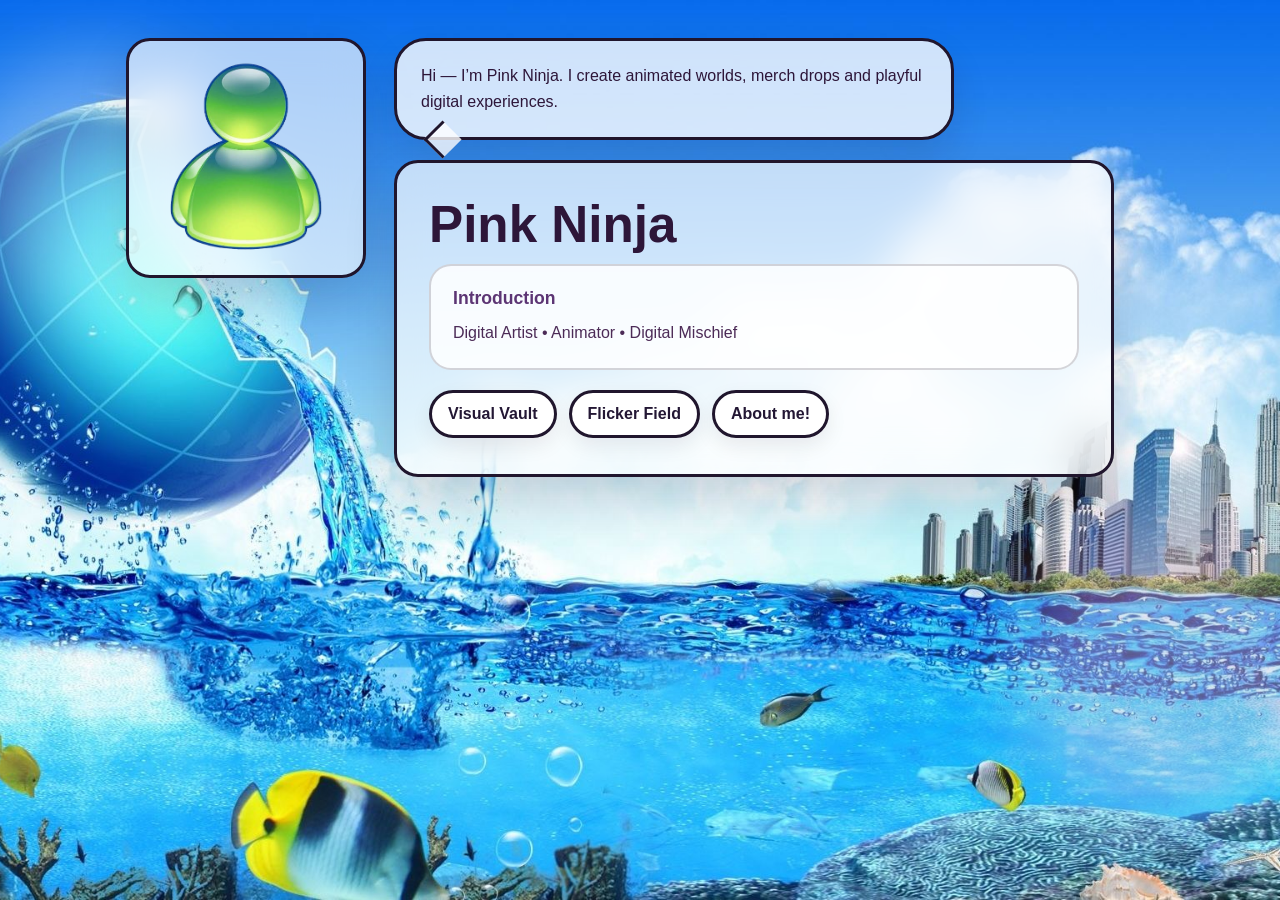
==== public/html/index.html @ 75b94ba5 "Deploy site" ====
<!DOCTYPE html>
<html lang="en">
<head>
  <meta charset="UTF-8" />
  <meta name="viewport" content="width=device-width, initial-scale=1.0" />
  <meta name="description" content="PinkNinja'sPortfolio" />
  <title>PinkNinja'sPortfolio</title>
  <link rel="stylesheet" href="../style/index.css" />
</head>
<body>
  <div class="sky-bg" aria-hidden="true">
    <div class="aurora aurora-one"></div>
    <div class="aurora aurora-two"></div>
  </div>
  <div class="bubbles" aria-hidden="true">
    <img src="../images/floating/star.png" alt="Floating star" class="size-xl" />
    <img src="../images/floating/clippy.png" alt="Floating paper clip" class="size-md" />
    <img src="../images/floating/music.png" alt="Floating music note" class="size-sm" />
    <img src="../images/floating/jellyfish.png" alt="Floating jellyfish" class="size-lg" />
    <img src="../images/floating/uranus.png" alt="Floating planet" class="size-md" />
    <img src="../images/floating/mrdna.png" alt="Floating Mr DNA" class="size-lg" />
    <img src="../images/floating/computer.png" alt="Floating computer" class="size-lg" />
    <img src="../images/floating/greencloud1.png" alt="Floating cloud" class="size-lg" />
    <img src="../images/floating/greencloud2.png" alt="Floating cloud" class="size-md" />
    <img src="../images/floating/greenperson.png" alt="Floating person" class="size-md" />
    <img src="../images/floating/tv.png" alt="Floating TV" class="size-md" />
    <img src="../images/floating/star.png" alt="Floating star" class="size-md" />
    <img src="../images/floating/music.png" alt="Floating music note" class="size-sm" />
    <img src="../images/floating/greencloud2.png" alt="Floating cloud" class="size-lg" />
    <img src="../images/floating/jellyfish.png" alt="Floating jellyfish" class="size-md" />
    <img src="../images/floating/computer.png" alt="Floating computer" class="size-lg" />
  </div>
  <main class="layout">
    <section class="profile-panel">
      <div class="profile-card">
        <img src="../images/floating/greenperson.png" alt="Profile preview" />
      </div>
    </section>

    <section class="content-panel">
      <div class="speech-bubble">
        <p>Hi — I’m Pink Ninja. I create animated worlds, merch drops and playful digital experiences.</p>
      </div>

      <aside class="window">
        <div class="window-header">
          <h1>Pink Ninja</h1>
        </div>

        <div class="intro-card">
          <h2>Introduction</h2>
          <p class="intro">Digital Artist • Animator • Digital Mischief</p>
        </div>

        <div class="directory">
          <a class="dir-btn" href="#">Visual Vault</a>
          <a class="dir-btn" href="#">Flicker Field</a>
          <a class="dir-btn" href="#">About me!</a>
        </div>
      </aside>
    </section>
  </main>
</body>
</html>
---- public/style/index.css ----
:root {
  color-scheme: light;
}

* {
  box-sizing: border-box;
}

body {
  margin: 0;
  min-height: 100vh;
  font-family: "Inter", "Segoe UI", Roboto, Arial, sans-serif;
  color: #2d1639;
  overflow: hidden;
  background: url(../images/background.jpg) center/cover no-repeat;
}

.sky-bg {
  position: fixed;
  inset: 0;
  z-index: -1;
  background: url(../images/background.jpg) center/cover no-repeat;
}

.aurora {
  position: absolute;
  border-radius: 50%;
  filter: blur(40px);
  opacity: 0.7;
  animation: drift 14s ease-in-out infinite alternate;
}

.aurora-one {
  width: 280px;
  height: 280px;
  left: -40px;
  top: 6%;
  background: rgba(255, 255, 255, 0.45);
}

.aurora-two {
  width: 320px;
  height: 320px;
  right: -50px;
  bottom: 8%;
  background: rgba(255, 194, 223, 0.5);
  animation-duration: 16s;
}

.layout {
  display: flex;
  gap: 28px;
  align-items: flex-start;
  justify-content: center;
  width: 100%;
  max-width: 1400px;
  margin: 0 auto;
  padding: clamp(16px, 3vw, 40px);
}

.window {
  flex: 1;
  width: 100%;
  max-width: 720px;
  padding: 36px 32px;
  border: 3px solid #20162d;
  border-radius: 24px;
  background: rgba(255, 255, 255, 0.7);
  backdrop-filter: blur(20px);
  -webkit-backdrop-filter: blur(20px);
  box-shadow: 0 22px 50px rgba(24, 13, 38, 0.16);
}

.profile-panel {
  flex: 0 0 240px;
  display: flex;
  align-items: flex-start;
  justify-content: center;
}

.profile-card {
  width: 240px;
  height: 240px;
  padding: 18px;
  border: 3px solid #20162d;
  border-radius: 24px;
  background: rgba(255, 255, 255, 0.65);
  backdrop-filter: blur(20px);
  -webkit-backdrop-filter: blur(20px);
  box-shadow: 0 22px 50px rgba(24, 13, 38, 0.16);
  display: flex;
  align-items: center;
  justify-content: center;
}

.profile-card img {
  width: 100%;
  height: 100%;
  object-fit: contain;
}

.content-panel {
  display: flex;
  flex-direction: column;
  gap: 20px;
  width: 100%;
  max-width: 760px;
}

.speech-bubble {
  position: relative;
  max-width: 560px;
  padding: 22px 24px;
  border: 3px solid #20162d;
  border-radius: 32px;
  background: rgba(255, 255, 255, 0.8);
  box-shadow: 0 18px 35px rgba(24, 13, 38, 0.12);
}

.speech-bubble::after {
  content: "";
  position: absolute;
  bottom: -16px;
  left: 32px;
  width: 24px;
  height: 24px;
  background: rgba(255, 255, 255, 0.8);
  transform: rotate(45deg);
  border-left: 3px solid #20162d;
  border-bottom: 3px solid #20162d;
}

.speech-bubble p {
  margin: 0;
  color: #2d1639;
  font-size: 1rem;
  line-height: 1.6;
}

.window-header h1 {
  margin: 0 0 14px;
}

.intro-card {
  padding: 22px;
  border: 2px solid rgba(32, 22, 45, 0.18);
  border-radius: 22px;
  background: rgba(255, 255, 255, 0.85);
  margin-bottom: 20px;
}

.intro-card h2 {
  margin: 0 0 10px;
  font-size: 1.1rem;
  color: #5c3574;
}

.intro-card p {
  margin: 0;
  color: #4c2b57;
  line-height: 1.7;
}

.directory {
  display: flex;
  flex-wrap: wrap;
  gap: 12px;
}

h1 {
  margin: 0 0 10px;
  font-size: clamp(2.2rem, 4vw, 3.3rem);
  line-height: 1;
}

.intro {
  margin: 0 0 24px;
  font-size: 1rem;
  line-height: 1.7;
  color: #4c2b57;
}

.dir-btn {
  display: inline-flex;
  align-items: center;
  justify-content: center;
  text-decoration: none;
  color: #231734;
  font-weight: 700;
  padding: 12px 16px;
  border: 3px solid #20162d;
  border-radius: 999px;
  background: #ffffff;
  box-shadow: 0 8px 20px rgba(24, 13, 38, 0.08);
  transition: transform 0.2s ease, box-shadow 0.2s ease;
}

.dir-btn:hover {
  transform: translateY(-2px);
  box-shadow: 0 12px 24px rgba(24, 13, 38, 0.15);
}

.bubbles {
  position: fixed;
  inset: 0;
  overflow: hidden;
  pointer-events: none;
  z-index: 0;
}

.layout {
  position: relative;
  z-index: 1;
}

.bubbles img {
  position: absolute;
  bottom: -90px;
  object-fit: contain;
  animation: float 11s ease-in infinite;
  animation-fill-mode: forwards;
  filter: drop-shadow(0 2px 4px rgba(0,0,0,0.14));
  will-change: transform, opacity;
}

/* Size variants */
.bubbles img.size-sm {
  width: 40px;
  height: 40px;
}

.bubbles img.size-md {
  width: 60px;
  height: 60px;
}

.bubbles img.size-lg {
  width: 82px;
  height: 82px;
  bottom: -210px;
}

.bubbles img.size-xl {
  width: 104px;
  height: 104px;
  bottom: -260px;
}

/* Animation variations */
.bubbles img:nth-child(1) {
  left: 5%;
  animation-duration: 10.2s;
  animation-delay: 0s;
}

.bubbles img:nth-child(2) {
  left: 11%;
  animation-duration: 11.0s;
  animation-delay: 1.2s;
}

.bubbles img:nth-child(3) {
  left: 17%;
  animation-duration: 9.3s;
  animation-delay: 0.5s;
}

.bubbles img:nth-child(4) {
  left: 23%;
  animation-duration: 12.4s;
  animation-delay: 1.0s;
}

.bubbles img:nth-child(5) {
  left: 29%;
  animation-duration: 10.6s;
  animation-delay: 0.7s;
}

.bubbles img:nth-child(6) {
  left: 35%;
  animation-duration: 11.8s;
  animation-delay: 1.4s;
}

.bubbles img:nth-child(7) {
  left: 41%;
  animation-duration: 9.9s;
  animation-delay: 0.3s;
}

.bubbles img:nth-child(8) {
  left: 47%;
  animation-duration: 12.0s;
  animation-delay: 2.0s;
}

.bubbles img:nth-child(9) {
  left: 53%;
  animation-duration: 10.1s;
  animation-delay: 0.8s;
}

.bubbles img:nth-child(10) {
  left: 59%;
  animation-duration: 11.2s;
  animation-delay: 1.0s;
}

.bubbles img:nth-child(11) {
  left: 65%;
  animation-duration: 9.5s;
  animation-delay: 0.4s;
}

.bubbles img:nth-child(12) {
  left: 71%;
  animation-duration: 11.5s;
  animation-delay: 1.6s;
}

.bubbles img:nth-child(13) {
  left: 77%;
  animation-duration: 10.3s;
  animation-delay: 0.9s;
}

.bubbles img:nth-child(14) {
  left: 83%;
  animation-duration: 12.1s;
  animation-delay: 1.2s;
}

.bubbles img:nth-child(15) {
  left: 89%;
  animation-duration: 9.7s;
  animation-delay: 0.2s;
}

.bubbles img:nth-child(16) {
  left: 95%;
  animation-duration: 11.0s;
  animation-delay: 1.5s;
}

@keyframes float {
  0% {
    transform: translateY(0) scale(1);
    opacity: 1;
  }
  100% {
    transform: translateY(-120vh) scale(1.5);
    opacity: 0;
  }
}

@keyframes drift {
  0% {
    transform: translate3d(0, 0, 0) scale(1);
  }
  100% {
    transform: translate3d(16px, -18px, 0) scale(1.08);
  }
}

@media (max-width: 780px) {
  body {
    overflow: auto;
  }

  .layout {
    flex-direction: column;
    justify-content: center;
    align-items: center;
    padding: 24px 16px 40px;
  }

  .window {
    width: 100%;
    max-width: 100%;
    margin: 0 auto;
  }

  .profile-panel,
  .content-panel {
    width: 100%;
    max-width: 560px;
  }

  .profile-card {
    width: 100%;
    max-width: 420px;
    height: auto;
  }

  .speech-bubble {
    width: 100%;
    max-width: none;
  }

  .speech-bubble::after {
    left: 20px;
  }
}
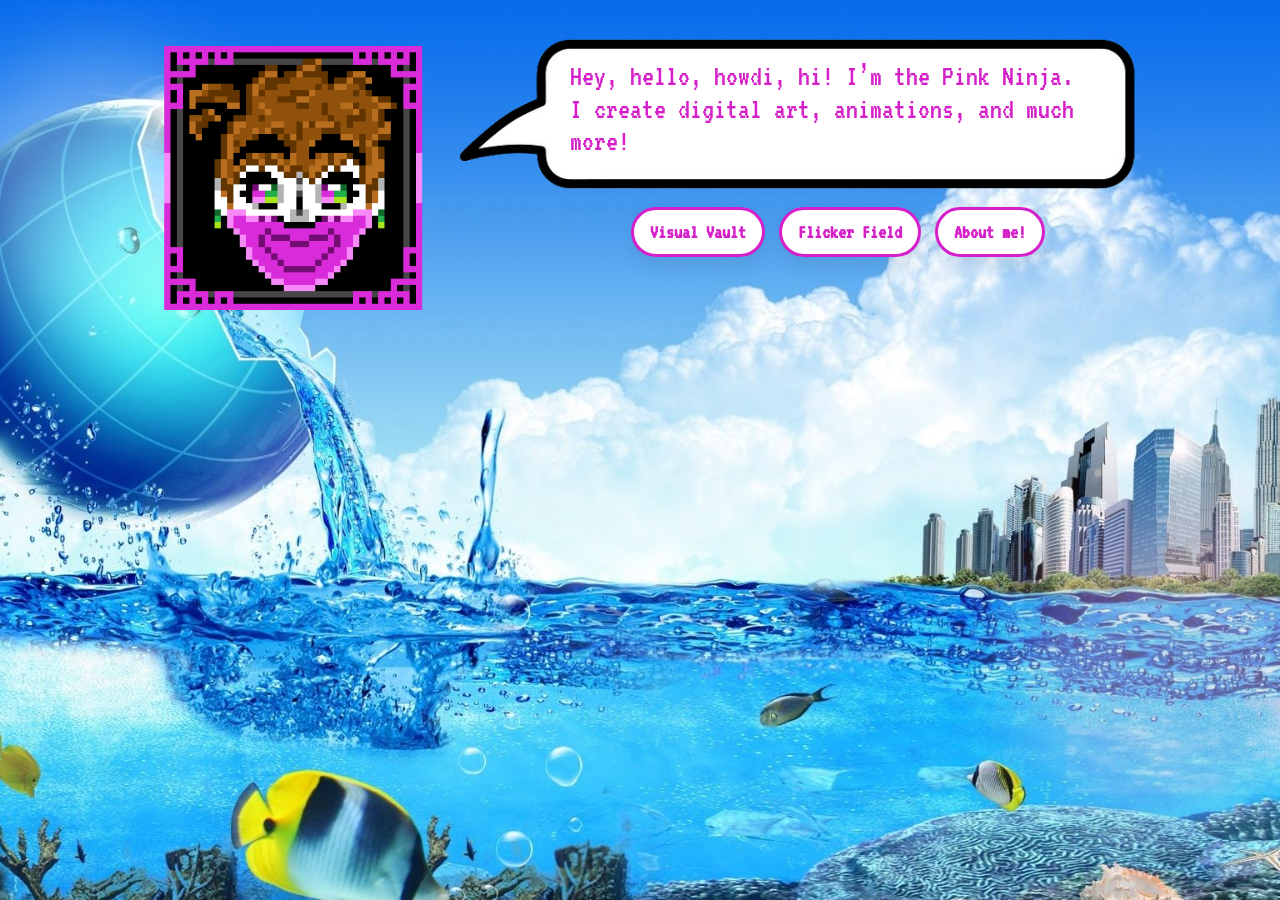
==== commit 8b89b2f3: "Deploy site" ====
--- a/public/html/index.html
+++ b/public/html/index.html
@@ -22,8 +22,6 @@
     <img src="../images/floating/computer.png" alt="Floating computer" class="size-lg" />
     <img src="../images/floating/greencloud1.png" alt="Floating cloud" class="size-lg" />
     <img src="../images/floating/greencloud2.png" alt="Floating cloud" class="size-md" />
-    <img src="../images/floating/greenperson.png" alt="Floating person" class="size-md" />
-    <img src="../images/floating/tv.png" alt="Floating TV" class="size-md" />
     <img src="../images/floating/star.png" alt="Floating star" class="size-md" />
     <img src="../images/floating/music.png" alt="Floating music note" class="size-sm" />
     <img src="../images/floating/greencloud2.png" alt="Floating cloud" class="size-lg" />
@@ -33,31 +31,20 @@
   <main class="layout">
     <section class="profile-panel">
       <div class="profile-card">
-        <img src="../images/floating/greenperson.png" alt="Profile preview" />
+        <img src="../images/homepage/faceimage.gif" alt="Profile preview" />
       </div>
     </section>
 
     <section class="content-panel">
       <div class="speech-bubble">
-        <p>Hi — I’m Pink Ninja. I create animated worlds, merch drops and playful digital experiences.</p>
+        <p>Hey, hello, howdi, hi! I’m the Pink Ninja. I create digital art, animations, and much more!</p>
       </div>
 
-      <aside class="window">
-        <div class="window-header">
-          <h1>Pink Ninja</h1>
-        </div>
-
-        <div class="intro-card">
-          <h2>Introduction</h2>
-          <p class="intro">Digital Artist • Animator • Digital Mischief</p>
-        </div>
-
-        <div class="directory">
-          <a class="dir-btn" href="#">Visual Vault</a>
-          <a class="dir-btn" href="#">Flicker Field</a>
-          <a class="dir-btn" href="#">About me!</a>
-        </div>
-      </aside>
+      <div class="directory">
+        <a class="dir-btn" href="#">Visual Vault</a>
+        <a class="dir-btn" href="#">Flicker Field</a>
+        <a class="dir-btn" href="#">About me!</a>
+      </div>
     </section>
   </main>
 </body>
--- a/public/style/index.css
+++ b/public/style/index.css
@@ -1,3 +1,5 @@
+@import url("https://fonts.googleapis.com/css2?family=VT323&display=swap");
+
 :root {
   color-scheme: light;
 }
@@ -10,16 +12,16 @@
   margin: 0;
   min-height: 100vh;
   font-family: "Inter", "Segoe UI", Roboto, Arial, sans-serif;
-  color: #2d1639;
+  color: #d51fc8;
   overflow: hidden;
-  background: url(../images/background.jpg) center/cover no-repeat;
+  background: url("../images/homepage/background.jpg") center/cover no-repeat;
 }
 
 .sky-bg {
   position: fixed;
   inset: 0;
   z-index: -1;
-  background: url(../images/background.jpg) center/cover no-repeat;
+  background: url("../images/homepage/background.jpg") center/cover no-repeat;
 }
 
 .aurora {
@@ -49,7 +51,8 @@
 
 .layout {
   display: flex;
-  gap: 28px;
+  flex-wrap: wrap;
+  gap: 36px;
   align-items: flex-start;
   justify-content: center;
   width: 100%;
@@ -63,31 +66,35 @@
   width: 100%;
   max-width: 720px;
   padding: 36px 32px;
-  border: 3px solid #20162d;
+  margin: 0 auto;
+  border: none;
+  border-radius: 0;
+  background: transparent;
+  backdrop-filter: none;
+  -webkit-backdrop-filter: none;
+  box-shadow: none;
+  display: flex;
+  flex-direction: column;
+  align-items: center;
+  text-align: center;
+}
+
+.profile-panel {
+  flex: 0 0 280px;
+  transform: translateX(clamp(0px, 4vw, 56px));
+  display: flex;
+  align-items: center;
+  justify-content: center;
+}
+
+.profile-card {
+  width: 280px;
+  height: 280px;
+  padding: 8px;
   border-radius: 24px;
-  background: rgba(255, 255, 255, 0.7);
-  backdrop-filter: blur(20px);
-  -webkit-backdrop-filter: blur(20px);
-  box-shadow: 0 22px 50px rgba(24, 13, 38, 0.16);
-}
-
-.profile-panel {
-  flex: 0 0 240px;
-  display: flex;
-  align-items: flex-start;
-  justify-content: center;
-}
-
-.profile-card {
-  width: 240px;
-  height: 240px;
-  padding: 18px;
-  border: 3px solid #20162d;
-  border-radius: 24px;
-  background: rgba(255, 255, 255, 0.65);
-  backdrop-filter: blur(20px);
-  -webkit-backdrop-filter: blur(20px);
-  box-shadow: 0 22px 50px rgba(24, 13, 38, 0.16);
+  background: transparent;
+  background-image: none;
+  box-shadow: none;
   display: flex;
   align-items: center;
   justify-content: center;
@@ -102,39 +109,34 @@
 .content-panel {
   display: flex;
   flex-direction: column;
-  gap: 20px;
+  gap: 18px;
   width: 100%;
   max-width: 760px;
+  align-items: center;
 }
 
 .speech-bubble {
   position: relative;
-  max-width: 560px;
-  padding: 22px 24px;
-  border: 3px solid #20162d;
-  border-radius: 32px;
-  background: rgba(255, 255, 255, 0.8);
-  box-shadow: 0 18px 35px rgba(24, 13, 38, 0.12);
+  width: min(100%, 680px);
+  aspect-ratio: 768 / 170;
+  padding: clamp(14px, 3vw, 22px) clamp(18px, 5vw, 42px) clamp(10px, 2vw, 14px) clamp(58px, 13vw, 112px);
+  border: none;
+  background: transparent;
+  background: url("../images/homepage/speechbubble.png") center / 100% auto no-repeat;
+  box-shadow: none;
 }
 
 .speech-bubble::after {
-  content: "";
-  position: absolute;
-  bottom: -16px;
-  left: 32px;
-  width: 24px;
-  height: 24px;
-  background: rgba(255, 255, 255, 0.8);
-  transform: rotate(45deg);
-  border-left: 3px solid #20162d;
-  border-bottom: 3px solid #20162d;
+  content: none;
 }
 
 .speech-bubble p {
-  margin: 0;
-  color: #2d1639;
-  font-size: 1rem;
-  line-height: 1.6;
+  margin: 0 auto;
+  max-width: 620px;
+  color: #d51fc8;
+  line-height: 1.1;
+  font-family: "VT323", "Courier New", monospace;
+  font-size: clamp(1.2rem, 3.2vw, 1.85rem);
 }
 
 .window-header h1 {
@@ -164,7 +166,10 @@
 .directory {
   display: flex;
   flex-wrap: wrap;
-  gap: 12px;
+  gap: 14px;
+  justify-content: center;
+  width: calc(100% - clamp(0px, 4vw, 40px));
+  transform: translateX(clamp(0px, 4vw, 40px));
 }
 
 h1 {
@@ -185,10 +190,12 @@
   align-items: center;
   justify-content: center;
   text-decoration: none;
-  color: #231734;
+  color: #d51fc8;
+  font-family: "VT323", "Courier New", monospace;
+  font-size: 1.25rem;
   font-weight: 700;
   padding: 12px 16px;
-  border: 3px solid #20162d;
+  border: 3px solid #d51fc8;
   border-radius: 999px;
   background: #ffffff;
   box-shadow: 0 8px 20px rgba(24, 13, 38, 0.08);
@@ -387,15 +394,25 @@
     max-width: 560px;
   }
 
+  .profile-panel {
+    transform: none;
+    max-width: 320px;
+  }
+
   .profile-card {
-    width: 100%;
-    max-width: 420px;
-    height: auto;
+    width: 280px;
+    height: 280px;
   }
 
   .speech-bubble {
     width: 100%;
     max-width: none;
+    padding: clamp(14px, 5vw, 20px) clamp(18px, 7vw, 30px) clamp(10px, 3vw, 14px) clamp(52px, 14vw, 62px);
+  }
+
+  .directory {
+    width: calc(100% - 16px);
+    transform: translateX(16px);
   }
 
   .speech-bubble::after {
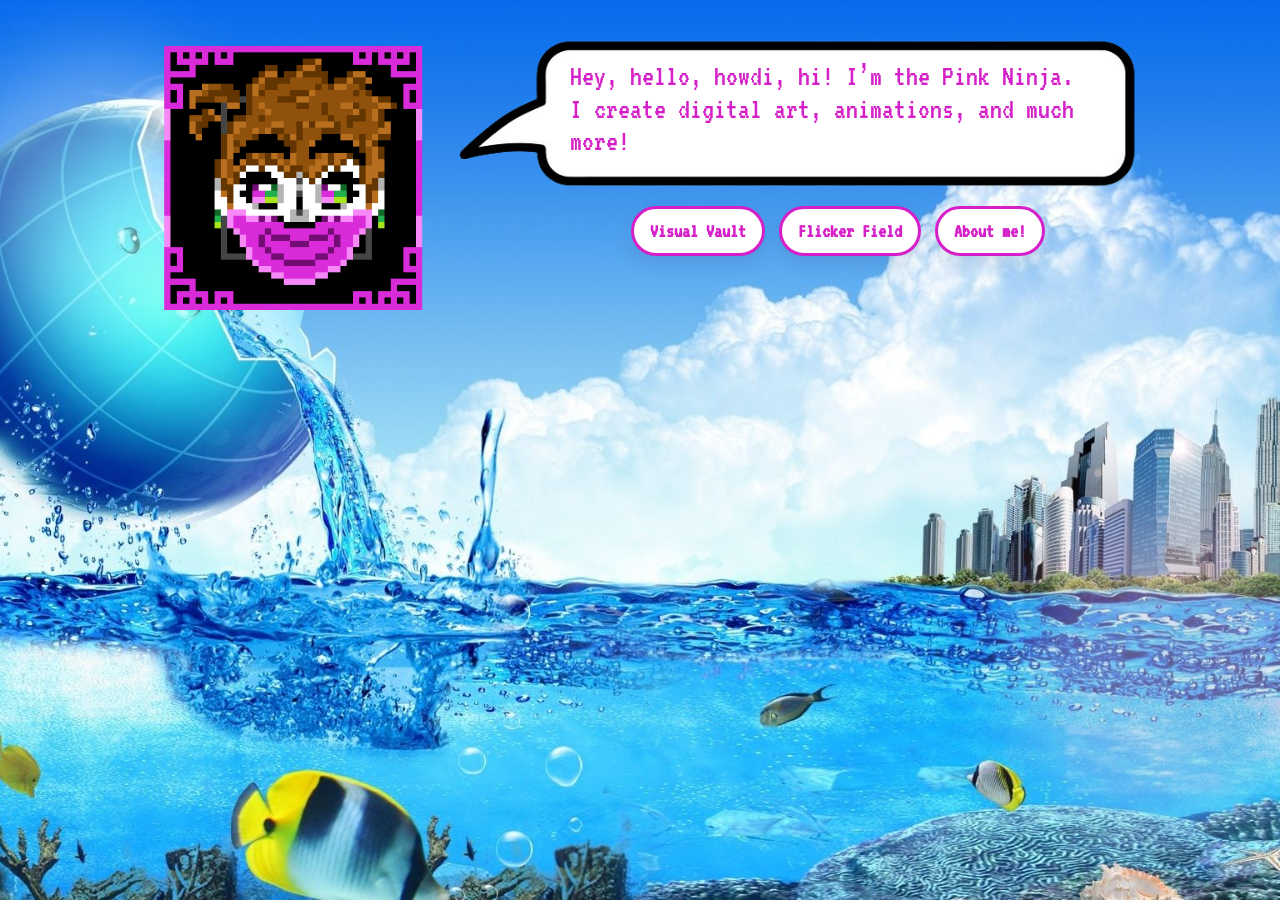
==== commit 046784fa: "Deploy site" ====
--- a/public/html/index.html
+++ b/public/html/index.html
@@ -41,8 +41,8 @@
       </div>
 
       <div class="directory">
-        <a class="dir-btn" href="#">Visual Vault</a>
-        <a class="dir-btn" href="#">Flicker Field</a>
+        <a class="dir-btn" href="./Visual_Vault.html">Visual Vault</a>
+        <a class="dir-btn" href="./Flicker_Field.html">Flicker Field</a>
         <a class="dir-btn" href="#">About me!</a>
       </div>
     </section>
--- a/public/style/index.css
+++ b/public/style/index.css
@@ -112,17 +112,18 @@
   gap: 18px;
   width: 100%;
   max-width: 760px;
+  min-width: 0;
   align-items: center;
 }
 
 .speech-bubble {
   position: relative;
   width: min(100%, 680px);
-  aspect-ratio: 768 / 170;
+  min-height: 150px;
   padding: clamp(14px, 3vw, 22px) clamp(18px, 5vw, 42px) clamp(10px, 2vw, 14px) clamp(58px, 13vw, 112px);
   border: none;
   background: transparent;
-  background: url("../images/homepage/speechbubble.png") center / 100% auto no-repeat;
+  background: url("../images/homepage/speechbubble.png") center / 100% 100% no-repeat;
   box-shadow: none;
 }
 
@@ -136,7 +137,7 @@
   color: #d51fc8;
   line-height: 1.1;
   font-family: "VT323", "Courier New", monospace;
-  font-size: clamp(1.2rem, 3.2vw, 1.85rem);
+  font-size: 1.85rem;
 }
 
 .window-header h1 {
@@ -370,7 +371,7 @@
   }
 }
 
-@media (max-width: 780px) {
+@media (max-width: 960px) {
   body {
     overflow: auto;
   }
@@ -407,7 +408,8 @@
   .speech-bubble {
     width: 100%;
     max-width: none;
-    padding: clamp(14px, 5vw, 20px) clamp(18px, 7vw, 30px) clamp(10px, 3vw, 14px) clamp(52px, 14vw, 62px);
+    min-height: 0;
+    padding: clamp(14px, 5vw, 20px) clamp(18px, 7vw, 30px) clamp(10px, 3vw, 14px) clamp(72px, 16vw, 84px);
   }
 
   .directory {
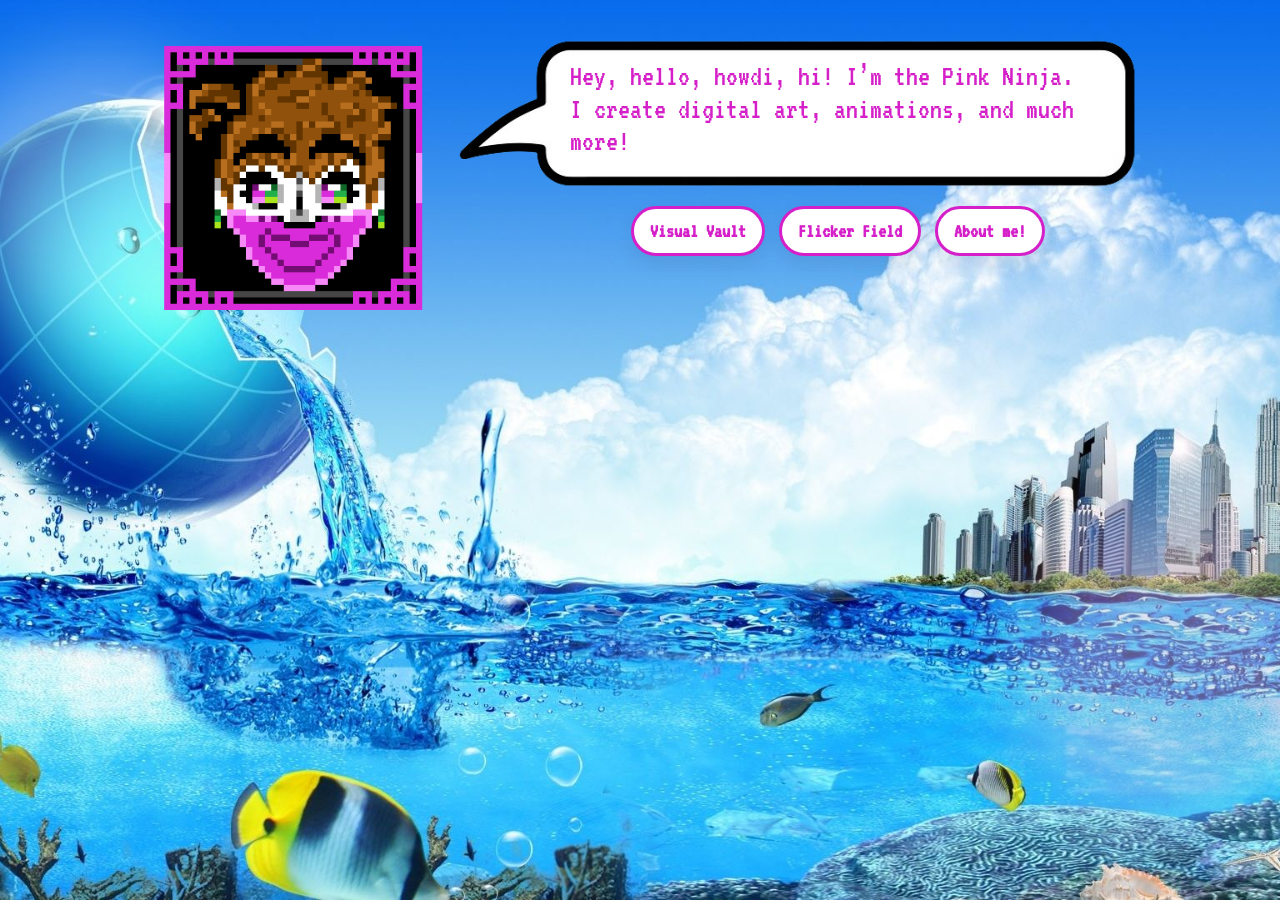
==== commit bf71116f: "Deploy site" ====
--- a/public/html/index.html
+++ b/public/html/index.html
@@ -6,6 +6,8 @@
   <meta name="description" content="PinkNinja'sPortfolio" />
   <title>PinkNinja'sPortfolio</title>
   <link rel="stylesheet" href="../style/index.css" />
+  <link rel="stylesheet" href="../style/loading.css" />
+  <script src="../script/loading.js" defer></script>
 </head>
 <body>
   <div class="sky-bg" aria-hidden="true">
@@ -43,7 +45,7 @@
       <div class="directory">
         <a class="dir-btn" href="./Visual_Vault.html">Visual Vault</a>
         <a class="dir-btn" href="./Flicker_Field.html">Flicker Field</a>
-        <a class="dir-btn" href="#">About me!</a>
+        <a class="dir-btn" href="./About_Me.html">About me!</a>
       </div>
     </section>
   </main>
--- a/public/style/loading.css
+++ b/public/style/loading.css
@@ -0,0 +1,35 @@
+.site-loader {
+  position: fixed;
+  inset: 0;
+  z-index: 9999;
+  display: grid;
+  place-items: center;
+  background: #111;
+  transition: opacity 320ms ease, visibility 320ms ease;
+}
+
+.site-loader-inner {
+  display: grid;
+  justify-items: center;
+  gap: 14px;
+}
+
+.site-loader img {
+  width: min(180px, 45vw);
+  max-height: 45vh;
+  object-fit: contain;
+}
+
+.site-loader span {
+  color: #f5f2e8;
+  font-family: "Courier New", monospace;
+  font-size: 0.68rem;
+  letter-spacing: 0.18em;
+  text-transform: uppercase;
+}
+
+.site-loader.is-hidden {
+  opacity: 0;
+  visibility: hidden;
+  pointer-events: none;
+}
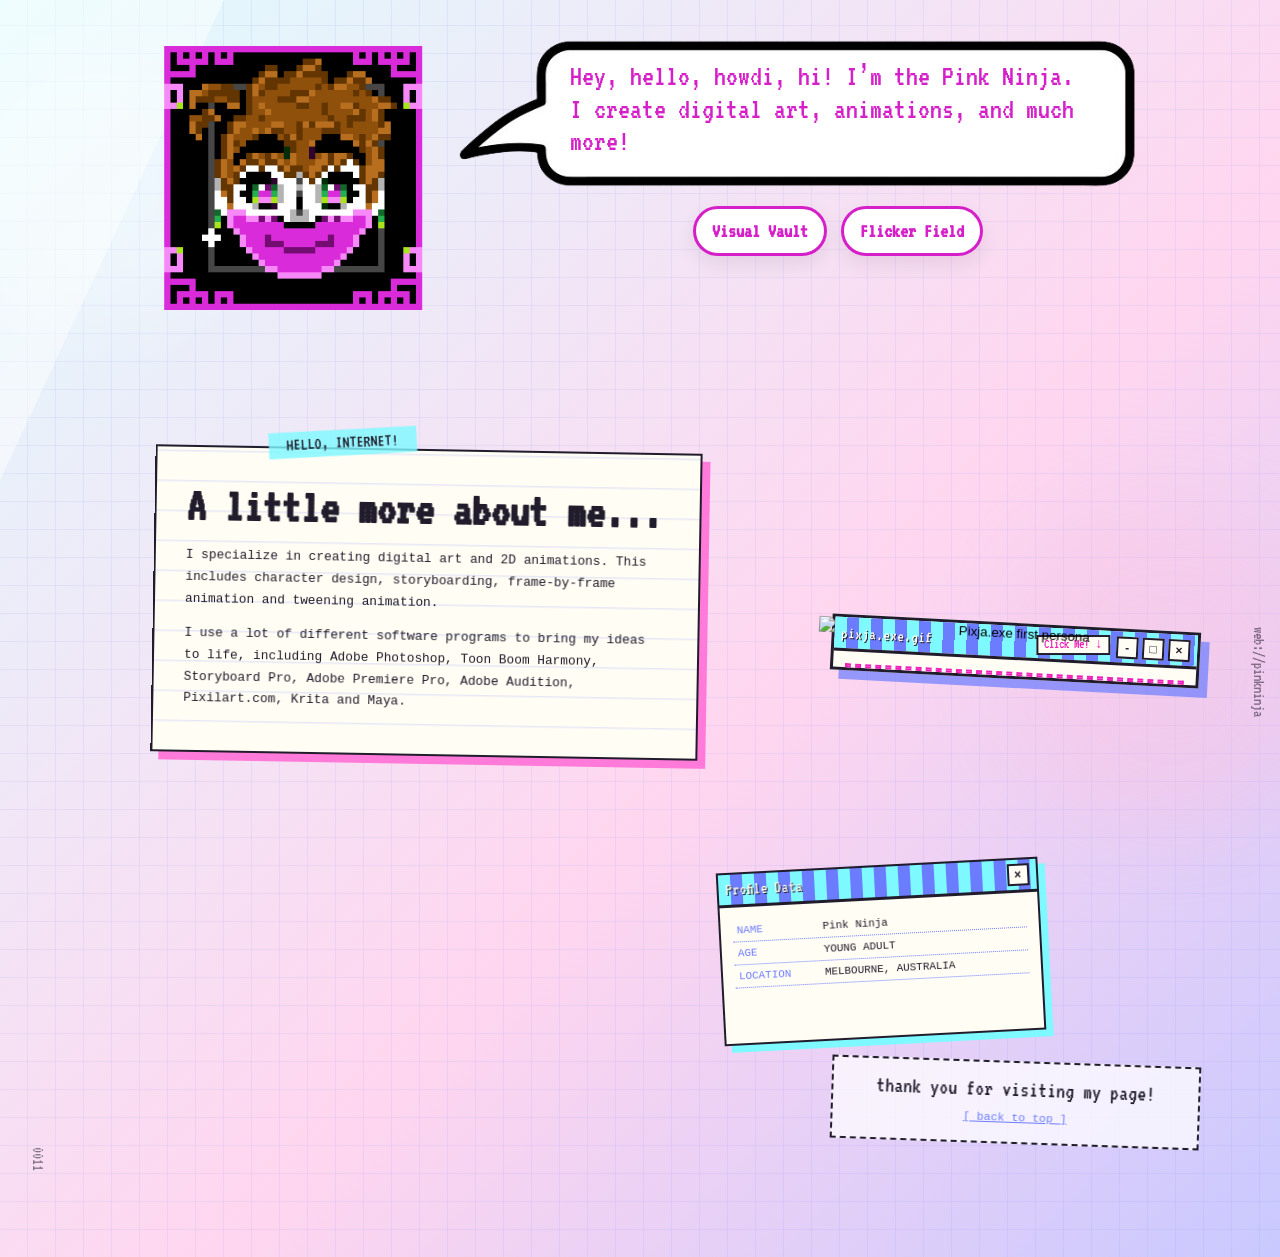
==== commit 46edf44d: "Deploy site" ====
--- a/public/html/index.html
+++ b/public/html/index.html
@@ -3,34 +3,20 @@
 <head>
   <meta charset="UTF-8" />
   <meta name="viewport" content="width=device-width, initial-scale=1.0" />
-  <meta name="description" content="PinkNinja'sPortfolio" />
+  <meta name="description" content="Pink Ninja's portfolio and about page" />
   <title>PinkNinja'sPortfolio</title>
   <link rel="stylesheet" href="../style/index.css" />
+  <link rel="stylesheet" href="../style/About_Section.css" />
   <link rel="stylesheet" href="../style/loading.css" />
   <script src="../script/loading.js" defer></script>
+  <script src="../script/homepage.js" defer></script>
 </head>
 <body>
   <div class="sky-bg" aria-hidden="true">
     <div class="aurora aurora-one"></div>
     <div class="aurora aurora-two"></div>
   </div>
-  <div class="bubbles" aria-hidden="true">
-    <img src="../images/floating/star.png" alt="Floating star" class="size-xl" />
-    <img src="../images/floating/clippy.png" alt="Floating paper clip" class="size-md" />
-    <img src="../images/floating/music.png" alt="Floating music note" class="size-sm" />
-    <img src="../images/floating/jellyfish.png" alt="Floating jellyfish" class="size-lg" />
-    <img src="../images/floating/uranus.png" alt="Floating planet" class="size-md" />
-    <img src="../images/floating/mrdna.png" alt="Floating Mr DNA" class="size-lg" />
-    <img src="../images/floating/computer.png" alt="Floating computer" class="size-lg" />
-    <img src="../images/floating/greencloud1.png" alt="Floating cloud" class="size-lg" />
-    <img src="../images/floating/greencloud2.png" alt="Floating cloud" class="size-md" />
-    <img src="../images/floating/star.png" alt="Floating star" class="size-md" />
-    <img src="../images/floating/music.png" alt="Floating music note" class="size-sm" />
-    <img src="../images/floating/greencloud2.png" alt="Floating cloud" class="size-lg" />
-    <img src="../images/floating/jellyfish.png" alt="Floating jellyfish" class="size-md" />
-    <img src="../images/floating/computer.png" alt="Floating computer" class="size-lg" />
-  </div>
-  <main class="layout">
+  <main class="layout" id="home">
     <section class="profile-panel">
       <div class="profile-card">
         <img src="../images/homepage/faceimage.gif" alt="Profile preview" />
@@ -45,9 +31,57 @@
       <div class="directory">
         <a class="dir-btn" href="./Visual_Vault.html">Visual Vault</a>
         <a class="dir-btn" href="./Flicker_Field.html">Flicker Field</a>
-        <a class="dir-btn" href="./About_Me.html">About me!</a>
       </div>
     </section>
   </main>
+
+  <section class="about-section" id="about" aria-labelledby="intro-heading">
+    <div class="chrome-fragments" aria-hidden="true">
+      <span class="chrome-fragment fragment-one">0011</span>
+      <span class="chrome-fragment fragment-two">web://pinkninja</span>
+    </div>
+
+    <div class="about-layout">
+      <section class="profile-window" aria-labelledby="profile-window-title">
+        <div class="window-bar">
+          <span id="profile-window-title">pixja.exe.gif</span>
+          <span class="profile-click-sign" aria-hidden="true">Click Me! ↓</span>
+          <div class="window-controls" aria-hidden="true"><b>-</b><b>□</b><b>×</b></div>
+        </div>
+        <div class="profile-photo-wrap">
+          <button class="profile-fact-trigger" type="button" aria-label="Show a fun fact about me" aria-expanded="false" aria-controls="fun-fact-bubble">
+            <img src="../images/visual_vault/orig_characters/personas_1/pixja.exe_2/1st.gif" alt="Pixja.exe first persona" />
+          </button>
+        </div>
+        <p class="fun-fact-bubble" id="fun-fact-bubble" role="status" hidden></p>
+      </section>
+
+      <section class="intro-note">
+        <p class="note-tape">HELLO, INTERNET!</p>
+        <h2 id="intro-heading">A little more about me...</h2>
+        <p>I specialize in creating digital art and 2D animations. This includes character design, storyboarding, frame-by-frame animation and tweening animation.</p>
+        <p>I use a lot of different software programs to bring my ideas to life, including Adobe Photoshop, Toon Boom Harmony, Storyboard Pro, Adobe Premiere Pro, Adobe Audition, Pixilart.com, Krita and Maya.</p>
+      </section>
+
+      <aside class="mini-window profile-data-window" aria-labelledby="profile-data-title">
+        <div class="window-bar small-bar">
+          <span id="profile-data-title">Profile Data</span>
+          <div class="window-controls" aria-hidden="true"><b>×</b></div>
+        </div>
+        <div class="window-content">
+          <dl>
+            <div><dt>NAME</dt><dd>Pink Ninja</dd></div>
+            <div><dt>AGE</dt><dd>YOUNG ADULT</dd></div>
+            <div><dt>LOCATION</dt><dd>MELBOURNE, AUSTRALIA</dd></div>
+          </dl>
+        </div>
+      </aside>
+
+      <section class="guestbook-card">
+        <p>thank you for visiting my page!</p>
+        <a href="#home">[ back to top ]</a>
+      </section>
+    </div>
+  </section>
 </body>
 </html>
--- a/public/style/index.css
+++ b/public/style/index.css
@@ -13,15 +13,19 @@
   min-height: 100vh;
   font-family: "Inter", "Segoe UI", Roboto, Arial, sans-serif;
   color: #d51fc8;
-  overflow: hidden;
-  background: url("../images/homepage/background.jpg") center/cover no-repeat;
+  overflow-x: hidden;
+  overflow-y: auto;
+  background:
+    linear-gradient(115deg, rgba(255,255,255,.48) 0 12%, transparent 12% 100%),
+    repeating-linear-gradient(0deg, transparent 0 27px, rgba(107,124,255,.1) 27px 28px),
+    repeating-linear-gradient(90deg, transparent 0 27px, rgba(107,124,255,.1) 27px 28px),
+    linear-gradient(135deg, #dffcff, #ffd6ef 58%, #c9c9ff);
 }
 
 .sky-bg {
   position: fixed;
   inset: 0;
   z-index: -1;
-  background: url("../images/homepage/background.jpg") center/cover no-repeat;
 }
 
 .aurora {
@@ -208,158 +212,9 @@
   box-shadow: 0 12px 24px rgba(24, 13, 38, 0.15);
 }
 
-.bubbles {
-  position: fixed;
-  inset: 0;
-  overflow: hidden;
-  pointer-events: none;
-  z-index: 0;
-}
-
 .layout {
   position: relative;
   z-index: 1;
-}
-
-.bubbles img {
-  position: absolute;
-  bottom: -90px;
-  object-fit: contain;
-  animation: float 11s ease-in infinite;
-  animation-fill-mode: forwards;
-  filter: drop-shadow(0 2px 4px rgba(0,0,0,0.14));
-  will-change: transform, opacity;
-}
-
-/* Size variants */
-.bubbles img.size-sm {
-  width: 40px;
-  height: 40px;
-}
-
-.bubbles img.size-md {
-  width: 60px;
-  height: 60px;
-}
-
-.bubbles img.size-lg {
-  width: 82px;
-  height: 82px;
-  bottom: -210px;
-}
-
-.bubbles img.size-xl {
-  width: 104px;
-  height: 104px;
-  bottom: -260px;
-}
-
-/* Animation variations */
-.bubbles img:nth-child(1) {
-  left: 5%;
-  animation-duration: 10.2s;
-  animation-delay: 0s;
-}
-
-.bubbles img:nth-child(2) {
-  left: 11%;
-  animation-duration: 11.0s;
-  animation-delay: 1.2s;
-}
-
-.bubbles img:nth-child(3) {
-  left: 17%;
-  animation-duration: 9.3s;
-  animation-delay: 0.5s;
-}
-
-.bubbles img:nth-child(4) {
-  left: 23%;
-  animation-duration: 12.4s;
-  animation-delay: 1.0s;
-}
-
-.bubbles img:nth-child(5) {
-  left: 29%;
-  animation-duration: 10.6s;
-  animation-delay: 0.7s;
-}
-
-.bubbles img:nth-child(6) {
-  left: 35%;
-  animation-duration: 11.8s;
-  animation-delay: 1.4s;
-}
-
-.bubbles img:nth-child(7) {
-  left: 41%;
-  animation-duration: 9.9s;
-  animation-delay: 0.3s;
-}
-
-.bubbles img:nth-child(8) {
-  left: 47%;
-  animation-duration: 12.0s;
-  animation-delay: 2.0s;
-}
-
-.bubbles img:nth-child(9) {
-  left: 53%;
-  animation-duration: 10.1s;
-  animation-delay: 0.8s;
-}
-
-.bubbles img:nth-child(10) {
-  left: 59%;
-  animation-duration: 11.2s;
-  animation-delay: 1.0s;
-}
-
-.bubbles img:nth-child(11) {
-  left: 65%;
-  animation-duration: 9.5s;
-  animation-delay: 0.4s;
-}
-
-.bubbles img:nth-child(12) {
-  left: 71%;
-  animation-duration: 11.5s;
-  animation-delay: 1.6s;
-}
-
-.bubbles img:nth-child(13) {
-  left: 77%;
-  animation-duration: 10.3s;
-  animation-delay: 0.9s;
-}
-
-.bubbles img:nth-child(14) {
-  left: 83%;
-  animation-duration: 12.1s;
-  animation-delay: 1.2s;
-}
-
-.bubbles img:nth-child(15) {
-  left: 89%;
-  animation-duration: 9.7s;
-  animation-delay: 0.2s;
-}
-
-.bubbles img:nth-child(16) {
-  left: 95%;
-  animation-duration: 11.0s;
-  animation-delay: 1.5s;
-}
-
-@keyframes float {
-  0% {
-    transform: translateY(0) scale(1);
-    opacity: 1;
-  }
-  100% {
-    transform: translateY(-120vh) scale(1.5);
-    opacity: 0;
-  }
 }
 
 @keyframes drift {
--- a/public/style/About_Section.css
+++ b/public/style/About_Section.css
@@ -0,0 +1,213 @@
+@import url("https://fonts.googleapis.com/css2?family=DM+Mono:wght@400;500&family=VT323&display=swap");
+
+.about-section {
+  --pink: #ff7ad9;
+  --hot-pink: #ef20b8;
+  --cyan: #7df9ff;
+  --blue: #6b7cff;
+  --paper: #fffdf4;
+  --ink: #201c2b;
+  position: relative;
+  isolation: isolate;
+  min-height: 100vh;
+  overflow: hidden;
+  color: var(--ink);
+  font-family: "DM Mono", "Courier New", monospace;
+  background: transparent;
+}
+
+.about-layout {
+  position: relative;
+  display: grid;
+  grid-template-columns: minmax(180px, .8fr) minmax(260px, 1fr) minmax(280px, 1.2fr);
+  grid-template-rows: auto auto auto auto;
+  gap: 24px;
+  width: min(1120px, calc(100% - 48px));
+  min-height: 100vh;
+  margin: 0 auto;
+  padding: 104px 0 70px;
+}
+
+.profile-window {
+  position: relative;
+  grid-column: 3;
+  grid-row: 1 / 3;
+  align-self: center;
+  width: 86%;
+  justify-self: end;
+  border: 3px solid var(--ink);
+  background: var(--paper);
+  box-shadow: 9px 9px 0 rgba(107,124,255,.7);
+  overflow: visible;
+  transform: rotate(3deg);
+}
+
+.window-bar {
+  display: flex;
+  align-items: center;
+  justify-content: space-between;
+  min-height: 34px;
+  padding: 4px 7px;
+  border-bottom: 3px solid var(--ink);
+  background: repeating-linear-gradient(90deg, var(--cyan) 0 12px, var(--blue) 12px 24px);
+  color: var(--paper);
+  font-family: "VT323", monospace;
+  font-size: 1.05rem;
+  text-shadow: 1px 1px var(--ink);
+}
+
+.profile-click-sign {
+  margin-left: auto;
+  margin-right: 6px;
+  padding: 1px 6px;
+  border: 2px solid var(--ink);
+  background: var(--paper);
+  color: var(--hot-pink);
+  font-size: .85rem;
+  line-height: 1;
+  text-shadow: none;
+  transform: rotate(-3deg);
+  white-space: nowrap;
+}
+
+.window-controls { display: flex; gap: 4px; }
+.window-controls b { display: grid; place-items: center; width: 22px; height: 22px; border: 2px solid var(--ink); background: var(--paper); color: var(--ink); font: bold .75rem Arial; text-shadow: none; }
+.profile-photo-wrap { position: relative; margin: 12px 12px 0; border: 2px dashed var(--hot-pink); background: #fff; }
+.profile-fact-trigger {
+  display: block;
+  width: 118%;
+  margin-left: -9%;
+  padding: 0;
+  border: 0;
+  background: transparent;
+  cursor: pointer;
+}
+.profile-fact-trigger:focus-visible { outline: 3px solid var(--blue); outline-offset: 4px; }
+.profile-photo-wrap img {
+  position: relative;
+  z-index: 2;
+  display: block;
+  width: 100%;
+  max-width: none;
+  max-height: 330px;
+  margin: -48px 0 -18px;
+  object-fit: contain;
+}
+.fun-fact-bubble {
+  position: absolute;
+  z-index: 4;
+  right: 0;
+  bottom: calc(100% + 18px);
+  width: min(270px, 78vw);
+  margin: 0;
+  padding: 14px 16px;
+  border: 2px solid var(--ink);
+  border-radius: 18px;
+  background: var(--paper);
+  box-shadow: 5px 5px 0 var(--pink);
+  font-size: .78rem;
+  line-height: 1.5;
+  transform: rotate(-2deg);
+}
+.fun-fact-bubble::after {
+  position: absolute;
+  right: 24px;
+  bottom: -9px;
+  width: 14px;
+  height: 14px;
+  border-right: 2px solid var(--ink);
+  border-bottom: 2px solid var(--ink);
+  background: var(--paper);
+  content: "";
+  transform: rotate(45deg);
+}
+.fun-fact-bubble[hidden] { display: none; }
+
+.intro-note {
+  grid-column: 1 / 3;
+  grid-row: 1 / 3;
+  align-self: start;
+  width: 82%;
+  margin: -12px 0 0 11%;
+  padding: 38px 30px 28px;
+  border: 2px solid var(--ink);
+  background:
+    repeating-linear-gradient(0deg, transparent 0 28px, rgba(107,124,255,.16) 29px 30px),
+    var(--paper);
+  box-shadow: 8px 8px 0 var(--pink);
+  transform: rotate(1deg);
+}
+
+.note-tape {
+  position: absolute;
+  margin-top: -58px;
+  margin-left: 15%;
+  padding: 4px 18px;
+  background: rgba(125,249,255,.8);
+  font-family: "VT323", monospace;
+  font-size: 1.1rem;
+  transform: rotate(-4deg);
+}
+
+.intro-note h2 { margin: 0 0 16px; font-family: "VT323", monospace; font-size: clamp(2rem, 4vw, 3rem); line-height: .9; }
+.intro-note p:not(.note-tape) { font-size: .8rem; line-height: 1.7; }
+
+.mini-window {
+  grid-column: 3;
+  grid-row: 3;
+  justify-self: start;
+  width: 75%;
+  margin-left: -12%;
+  border: 2px solid var(--ink);
+  background: var(--paper);
+  box-shadow: 7px 7px 0 var(--cyan);
+  transform: rotate(-3deg);
+}
+
+.small-bar { min-height: 29px; }
+.window-content { padding: 12px; }
+.window-content dl { margin: 0; }
+.window-content dl div { display: grid; grid-template-columns: 78px 1fr; gap: 8px; padding: 5px 4px; border-bottom: 1px dotted var(--blue); }
+.window-content dt { font-size: .68rem; color: var(--blue); }
+.window-content dd { margin: 0; font-size: .68rem; }
+
+.guestbook-card {
+  grid-column: 3;
+  grid-row: 4;
+  align-self: start;
+  justify-self: end;
+  width: 86%;
+  padding: 16px;
+  border: 2px dashed var(--ink);
+  background: rgba(255,255,255,.72);
+  text-align: center;
+  transform: rotate(2deg);
+}
+
+.guestbook-card p { margin: 0 0 8px; font-family: "VT323", monospace; font-size: 1.35rem; }
+.guestbook-card a { color: var(--blue); font-size: .72rem; }
+
+.chrome-fragment {
+  position: absolute;
+  z-index: 3;
+  color: rgba(32,28,43,.55);
+  font-family: "VT323", monospace;
+  font-size: 1rem;
+}
+
+.fragment-one { left: 2%; bottom: 10%; transform: rotate(90deg); }
+.fragment-two { right: 1%; top: 30%; writing-mode: vertical-rl; }
+
+@media (max-width: 800px) {
+  .about-layout {
+    display: flex;
+    flex-direction: column;
+    width: min(580px, calc(100% - 32px));
+    padding-top: 92px;
+  }
+  .profile-window { order: 0; width: 78%; align-self: flex-end; margin-top: 18px; transform: rotate(3deg); }
+  .profile-click-sign { margin-right: 3px; padding: 1px 4px; font-size: .7rem; }
+  .intro-note { order: 1; width: 92%; margin: 18px 0 0 0; }
+  .mini-window { order: 2; width: 72%; margin-left: 5%; }
+  .guestbook-card { order: 3; width: 75%; }
+}
